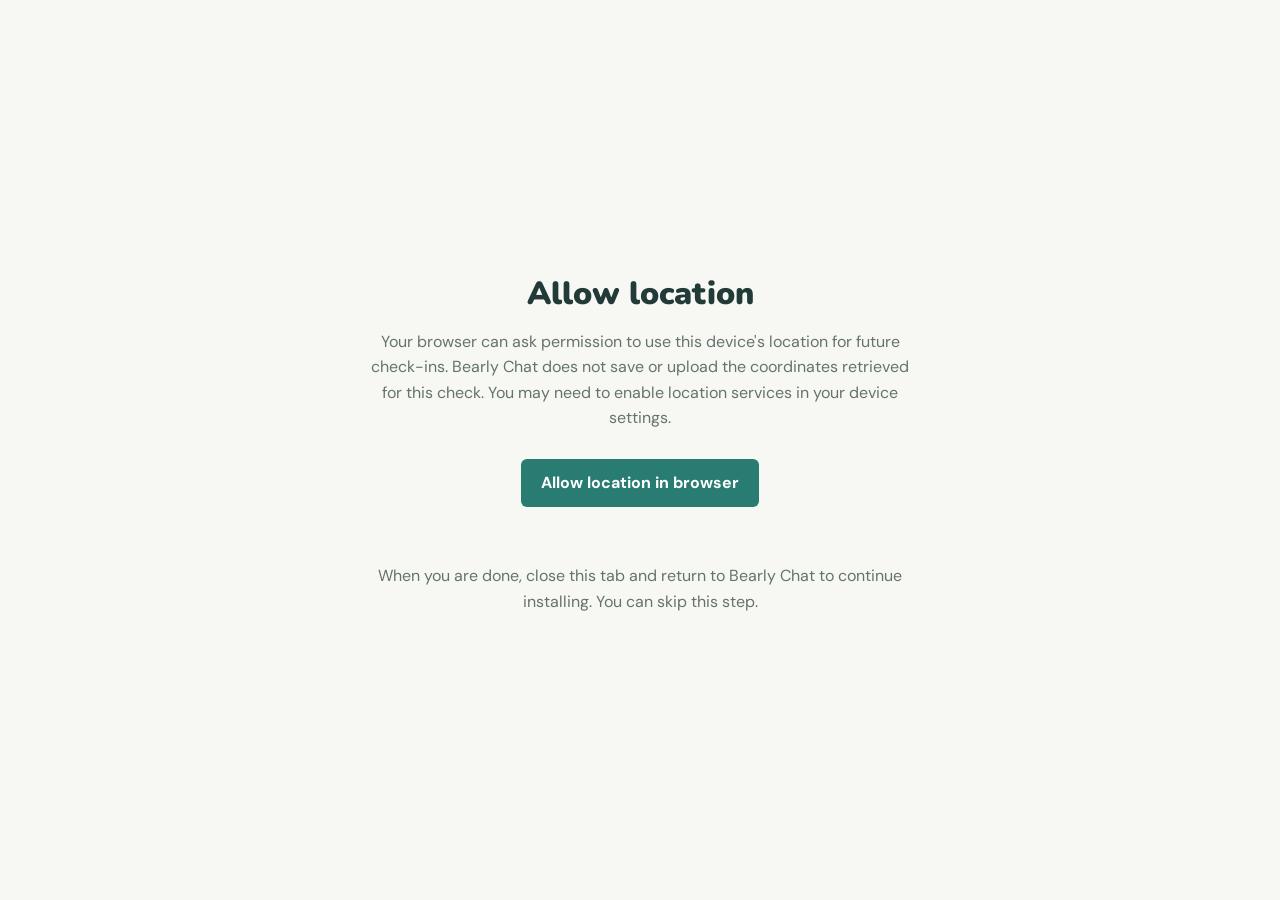
==== location-setup.html @ dda94431 "Add location setup page and enhance offline caching - Introduced a new HTML page for location setup " ====
<!doctype html>
<html lang="en">
<head>
  <meta charset="utf-8">
  <meta name="viewport" content="width=device-width, initial-scale=1, viewport-fit=cover">
  <meta name="theme-color" content="#f6f7f2">
  <title>Allow location - Bearly Chat</title>
  <link rel="stylesheet" href="style.css">
</head>
<body>
  <main class="location-setup">
    <div>
      <h1>Allow location</h1>
      <p>Your browser can ask permission to use this device's location for future check-ins. Bearly Chat does not save or upload the coordinates retrieved for this check. You may need to enable location services in your device settings.</p>
      <button id="allow-location" type="button">Allow location in browser</button>
      <p class="location-setup-status" id="location-status" role="status" aria-live="polite"></p>
      <p>When you are done, close this tab and return to Bearly Chat to continue installing. You can skip this step.</p>
    </div>
  </main>
  <script>
    const allowButton = document.getElementById('allow-location');
    const status = document.getElementById('location-status');

    allowButton.addEventListener('click', () => {
      if (!window.isSecureContext || !navigator.geolocation) {
        status.textContent = 'Location is unavailable. Open Bearly Chat on HTTPS or localhost and enable location on your device.';
        return;
      }

      allowButton.disabled = true;
      status.textContent = 'Waiting for browser permission and device location...';
      navigator.geolocation.getCurrentPosition(() => {
        status.textContent = 'Location permission is available in this browser. Bearly Chat did not save or upload the coordinates. Close this tab and return to Bearly Chat.';
        allowButton.disabled = false;
      }, error => {
        status.textContent = error.code === 1
          ? 'Location permission was denied. You can allow it in your browser or device settings, or close this tab and continue without it.'
          : 'Could not get your location. Permission may still be allowed; check your browser and device settings, or close this tab and continue without it.';
        allowButton.disabled = false;
      }, { enableHighAccuracy: true, timeout: 20000, maximumAge: 0 });
    });
  </script>
</body>
</html>
---- style.css ----
@import url('https://fonts.googleapis.com/css2?family=DM+Sans:wght@400;500;600;700&family=Nunito:wght@600;700;800;900&display=swap');

:root { color-scheme: light; --ink: #223b38; --muted: #64736d; --paper: #f7f8f3; --teal: #287c71; }
* { box-sizing: border-box; }
body { margin: 0; min-height: 100vh; background: var(--paper); color: var(--ink); font-family: 'DM Sans', sans-serif; }
button { font: inherit; }
button:focus-visible { outline: 4px solid #194c9b; outline-offset: 4px; }
.app { min-height: 100vh; display: flex; flex-direction: column; }
.topbar { width: min(1120px, calc(100% - 64px)); margin: 0 auto; height: 82px; display: flex; align-items: center; justify-content: space-between; border-bottom: 1px solid #dfe7df; }
.brand { display: flex; align-items: center; gap: 10px; font-family: Nunito, sans-serif; font-size: 19px; font-weight: 900; }
.brand-mark { width: 34px; height: 34px; display: block; border-radius: 8px; object-fit: cover; }
.header-actions { display: flex; align-items: center; gap: 18px; }
.connection-status { display: inline-flex; align-items: center; gap: 6px; color: #355a50; font-size: 13px; font-weight: 700; white-space: nowrap; }
.connection-status::before { content: ''; width: 9px; height: 9px; border-radius: 50%; background: #808d86; }
.connection-status[data-connection="online"]::before { background: #287c71; }
.connection-status[data-connection="offline"]::before { background: #a45b25; }
.help-button { display: inline-flex; align-items: center; justify-content: center; gap: 8px; min-height: 48px; padding: 0 16px; border: 2px solid #8a5707; border-radius: 6px; background: #f5ca58; color: #493000; font-size: 15px; font-weight: 700; cursor: pointer; }
.help-button:hover { background: #eab94b; }
.help-button span { display: inline-grid; place-items: center; width: 22px; height: 22px; border-radius: 50%; background: #493000; color: #fff; font-weight: 700; }
.install-button { display: inline-flex; align-items: center; justify-content: center; gap: 6px; min-height: 44px; padding: 0 12px; border: 0; border-radius: 6px; background: #287c71; color: #fff; font-size: 13px; font-weight: 700; white-space: nowrap; cursor: pointer; }
.install-button:hover { background: #20685e; }
.install-button svg { width: 18px; height: 18px; }
.step { display: flex; align-items: center; gap: 8px; color: var(--muted); font-size: 13px; font-weight: 700; }
.step-dots { display: flex; gap: 5px; }
.step-dots span { width: 8px; height: 8px; border-radius: 50%; background: #d3ddd6; }
.step-dots span.active { width: 20px; border-radius: 8px; background: var(--teal); }
.update-notice { width: min(1020px, calc(100% - 64px)); margin: 20px auto 0; padding: 16px; border: 1px solid #cfe2d7; border-radius: 8px; background: #e3f0e9; text-align: center; }
.update-notice p { margin: 0 0 10px; line-height: 1.5; }
.update-notice .update-status { margin: 8px 0 0; color: #76472a; }
.update-notice .update-status:empty { display: none; }
main { width: min(1020px, calc(100% - 64px)); flex: 1; margin: 0 auto; padding: 48px 0 42px; }
.heading { text-align: center; }
h1 { margin: 0; font-family: Nunito, sans-serif; font-size: 42px; line-height: 1.15; font-weight: 900; }
.subtitle { margin: 12px 0 0; color: var(--muted); font-size: 16px; }
.privacy-notice { margin: 12px auto 0; max-width: 440px; color: var(--muted); font-size: 14px; line-height: 1.5; }
.sound { display: inline-flex; align-items: center; justify-content: center; gap: 8px; min-height: 42px; margin-top: 21px; padding: 0 15px; background: #e3f0e9; border: 0; border-radius: 6px; color: #276d61; font-weight: 700; cursor: pointer; }
.sound svg { width: 19px; height: 19px; }
.sound:hover { background: #d4e9dc; }
.voice-settings { margin: 18px auto 0; color: var(--muted); font-size: 14px; }
.voice-settings label { font-weight: 700; }
.voice-settings select { min-height: 44px; margin-left: 6px; padding: 0 8px; border: 1px solid #cbd9ce; border-radius: 6px; background: #fff; color: var(--ink); font: inherit; }
.voice-settings select:focus-visible { outline: 4px solid #194c9b; outline-offset: 3px; }
.voice-settings .dialog-secondary { min-height: 44px; margin: 0 0 0 6px; }
.voice-settings p { max-width: 500px; margin: 8px auto 0; line-height: 1.5; }
.color-wheel { position: relative; width: min(620px, 90.5%); aspect-ratio: 1; margin: 35px auto; }
.question-circle { position: absolute; inset: 26%; display: grid; place-items: center; padding: 15px; border: 2px solid #dfeae2; border-radius: 50%; background: #fff; text-align: center; }
.question-circle h1 { font-size: 34px; }
.colors { position: absolute; inset: 0; }
.color-choice { position: absolute; width: 30.46%; padding: 0; border: 0; border-radius: 50%; background: transparent; color: #101b19; cursor: pointer; transform: translate(-50%, -50%); }
.color-choice:nth-child(1) { left: 50%; top: 10%; }
.color-choice:nth-child(2) { left: 78%; top: 22%; }
.color-choice:nth-child(3) { left: 90%; top: 50%; }
.color-choice:nth-child(4) { left: 78%; top: 78%; }
.color-choice:nth-child(5) { left: 50%; top: 90%; }
.color-choice:nth-child(6) { left: 22%; top: 78%; }
.color-choice:nth-child(7) { left: 10%; top: 50%; }
.color-choice:nth-child(8) { left: 22%; top: 22%; }
.color-choice[data-color="red"], .color-confirm-swatch[data-color="red"] { --color: #e85c51; }
.color-choice[data-color="blue"], .color-confirm-swatch[data-color="blue"] { --color: #5d94d3; }
.color-choice[data-color="yellow"], .color-confirm-swatch[data-color="yellow"] { --color: #f5ca58; }
.color-choice[data-color="black"], .color-confirm-swatch[data-color="black"] { --color: #303b3a; }
.color-choice[data-color="black"] { color: #fff; }
.color-choice[data-color="white"], .color-confirm-swatch[data-color="white"] { --color: #fff; }
.color-choice[data-color="orange"], .color-confirm-swatch[data-color="orange"] { --color: #ee9857; }
.color-choice[data-color="green"], .color-confirm-swatch[data-color="green"] { --color: #70b685; }
.color-choice[data-color="purple"], .color-confirm-swatch[data-color="purple"] { --color: #ad83ce; }
.swatch { display: block; width: 100%; aspect-ratio: 1; border: 2px solid #dfe7df; border-radius: 50%; background: var(--color); transition: transform .15s; }
.color-choice[data-color="white"] .swatch { border-bottom: 1px solid #e8ede8; }
.color-choice:hover .swatch { transform: scale(1.03); }
.color-name { position: absolute; inset: 0; display: grid; place-items: center; font-size: 14px; font-weight: 700; }
.color-prompt { margin-top: 18px; text-align: center; }
.notes-panel { max-width: 640px; margin: 0 auto; }
.notes-panel .subtitle { margin-bottom: 28px; }
.notes-panel label { display: block; margin-bottom: 8px; font-weight: 700; }
.notes-panel textarea { display: block; width: 100%; min-height: 180px; padding: 12px; border: 1px solid #cbd9ce; border-radius: 6px; background: #fff; color: var(--ink); font: inherit; line-height: 1.5; resize: vertical; }
.notes-panel textarea:focus-visible { outline: 4px solid #194c9b; outline-offset: 3px; }
.notes-keyboard-hint { margin: 8px 0 0; color: var(--muted); font-size: 14px; }
.notes-actions { display: flex; align-items: center; justify-content: space-between; gap: 12px; margin-top: 8px; }
.notes-continue-actions { display: flex; flex-wrap: wrap; justify-content: flex-end; gap: 8px; }
.notes-continue-actions button { margin: 12px 0 0; }
.feelings { display: grid; grid-template-columns: repeat(5, minmax(0, 1fr)); grid-template-rows: repeat(5, minmax(130px, auto)); gap: 13px; max-width: 760px; margin: 42px auto 0; }
.feeling-choice:nth-child(1) { grid-area: 1 / 3; }
.feeling-choice:nth-child(2) { grid-area: 2 / 2; }
.feeling-choice:nth-child(3) { grid-area: 2 / 4; }
.feeling-choice:nth-child(4) { grid-area: 3 / 1; }
.feeling-choice:nth-child(5) { grid-area: 3 / 5; }
.feeling-choice:nth-child(6) { grid-area: 3 / 3; }
.feeling-choice:nth-child(7) { grid-area: 4 / 2; }
.feeling-choice:nth-child(8) { grid-area: 4 / 4; }
.feeling-choice:nth-child(9) { grid-area: 5 / 3; }
.feeling-choice { min-width: 0; min-height: 130px; padding: 16px 8px; display: flex; flex-direction: column; align-items: center; justify-content: center; gap: 10px; border: 1px solid #e1e9e1; border-radius: 8px; background: #fff; color: var(--ink); cursor: pointer; box-shadow: 0 3px 0 #e9eee7; font-weight: 700; transition: transform .15s, box-shadow .15s; }
.feeling-choice:hover { transform: translateY(-4px); box-shadow: 0 7px 0 #e3eae2; }
.feeling-choice[aria-pressed="true"] { border: 3px solid var(--teal); background: #e3f0e9; }
.feeling-emoji { font-size: 64px; line-height: 1.2; }
.back { display: inline-flex; align-items: center; gap: 6px; margin-top: 27px; padding: 8px 0; border: 0; background: transparent; color: #526e64; font-weight: 700; cursor: pointer; }
.back svg { width: 18px; height: 18px; }
footer { padding: 20px 32px 25px; text-align: center; color: #89978e; font-size: 12px; }
.history-button { margin-bottom: 12px; padding: 10px 14px; border: 0; border-radius: 6px; background: #e3f0e9; color: #276d61; font-weight: 700; cursor: pointer; }
.history-button:hover { background: #d4e9dc; }
[hidden] { display: none !important; }
dialog { width: min(420px, calc(100% - 40px)); padding: 38px 28px; border: 0; border-radius: 8px; text-align: center; color: var(--ink); box-shadow: 0 18px 70px #173a3033; }
dialog::backdrop { background: #1d3831a6; }
.thank-icon { display: inline-grid; place-items: center; width: 66px; height: 66px; margin-bottom: 19px; border-radius: 50%; background: #e1f1e7; color: #2a806d; }
.thank-icon svg { width: 31px; height: 31px; }
dialog h2 { margin: 0; font-family: Nunito, sans-serif; font-size: 32px; }
.feeling-dialog .feeling-emoji { display: block; margin-bottom: 12px; }
.color-confirm-swatch { display: block; width: 100px; height: 100px; margin: 0 auto 12px; border: 2px solid #dfe7df; border-radius: 50%; background: var(--color); }
.install-dialog h2, .detail-dialog h2 { font-size: 25px; }
.install-dialog p, .detail-dialog p { margin: 16px 0 0; color: var(--muted); line-height: 1.6; }
.detail-dialog .dialog-status, .install-dialog .dialog-status { color: #76472a; }
.dialog-secondary { min-height: 48px; margin: 12px 8px 0; padding: 0 16px; border: 1px solid #cfe2d7; border-radius: 6px; background: #fff; color: #276d61; font-weight: 700; cursor: pointer; }
.history-list { max-height: 40vh; margin: 16px 0 0; padding-left: 24px; overflow-y: auto; text-align: left; overflow-wrap: anywhere; }
.history-list li { padding: 8px 0; line-height: 1.5; }
.demo-dialog { width: min(620px, calc(100% - 40px)); max-height: calc(100% - 40px); overflow-y: auto; }
.demo-dialog .demo-progress { color: #276d61; font-weight: 700; }
.demo-step { min-height: 200px; margin-top: 20px; padding: 20px; border: 1px solid #dfe7df; border-radius: 8px; background: #f7f8f3; text-align: left; }
.demo-step h3 { margin: 0; font-family: Nunito, sans-serif; font-size: 21px; }
.demo-step p { margin-top: 12px; }
.demo-example { display: flex; flex-wrap: wrap; gap: 8px; margin-top: 16px; }
.demo-example span { padding: 10px 12px; border: 1px solid #dfe7df; border-radius: 6px; background: #fff; font-weight: 700; }
.demo-colors span:nth-child(1) { background: #f6c2bb; }
.demo-colors span:nth-child(2) { background: #c5dcf4; }
.demo-colors span:nth-child(3) { background: #fae7a9; }
.demo-controls { display: flex; flex-wrap: wrap; justify-content: center; gap: 8px; margin-top: 12px; }
.demo-controls button { margin: 0; }
button:disabled { opacity: .6; cursor: not-allowed; }
.thank-message { min-height: 48px; padding: 8px 20px; border: 1px solid #cfe2d7; border-radius: 6px; background: #e3f0e9; color: #276d61; font: inherit; cursor: pointer; }
.thank-message:hover { background: #d4e9dc; }
.close-thanks { min-height: 48px; margin-top: 24px; padding: 0 24px; border: 0; border-radius: 6px; background: #287c71; color: white; font-weight: 700; cursor: pointer; }
.close-thanks:hover { background: #20685e; }
.closed { min-height: 100vh; display: grid; place-items: center; text-align: center; }
.closed h1 { font-size: 28px; }
.location-setup { width: min(560px, calc(100% - 36px)); min-height: 100vh; margin: 0 auto; display: grid; align-content: center; text-align: center; }
.location-setup h1 { font-size: 32px; }
.location-setup p { color: var(--muted); line-height: 1.6; }
.location-setup button { min-height: 48px; margin: 12px auto 0; padding: 0 20px; border: 0; border-radius: 6px; background: var(--teal); color: #fff; font-weight: 700; cursor: pointer; }
.location-setup button:hover { background: #20685e; }
.location-setup .location-setup-status { min-height: 24px; }
@media (max-width: 760px) {
  .topbar { width: calc(100% - 36px); height: 70px; }
  .update-notice { width: calc(100% - 36px); }
  main { width: calc(100% - 36px); padding-top: 38px; }
  h1 { font-size: 34px; }
  .question-circle h1 { font-size: clamp(16px, 4vw, 25px); }
  .feelings { grid-template-columns: repeat(3, minmax(0, 1fr)); grid-template-rows: repeat(5, minmax(110px, auto)); gap: 10px; margin-top: 30px; }
  .feeling-choice:nth-child(1) { grid-area: 1 / 2; }
  .feeling-choice:nth-child(2) { grid-area: 2 / 1; }
  .feeling-choice:nth-child(3) { grid-area: 2 / 3; }
  .feeling-choice:nth-child(4) { grid-area: 3 / 1; }
  .feeling-choice:nth-child(5) { grid-area: 3 / 3; }
  .feeling-choice:nth-child(6) { grid-area: 3 / 2; }
  .feeling-choice:nth-child(7) { grid-area: 4 / 1; }
  .feeling-choice:nth-child(8) { grid-area: 4 / 3; }
  .feeling-choice:nth-child(9) { grid-area: 5 / 2; }
  .feeling-choice { min-height: 110px; padding: 8px 4px; gap: 6px; }
  .feeling-emoji { font-size: 48px; }
}
@media (max-width: 600px) {
  .topbar { height: auto; flex-wrap: wrap; gap: 12px; padding: 12px 0; }
  .header-actions { width: 100%; flex-wrap: wrap; gap: 8px; }
  .header-actions .step { margin-left: auto; }
}
@media (max-width: 380px) {
  .header-actions { gap: 8px; }
  .brand { font-size: 16px; }
  .step-dots { display: none; }
  h1 { font-size: 29px; }
  .color-name { font-size: 12px; }
  .feeling-choice { min-height: 120px; }
}
@media (prefers-reduced-motion: reduce) { * { transition: none !important; } }
@media print {
  body.demo-open > :not(#demo-dialog) { display: none !important; }
  body.demo-open { background: #fff; color: #000; }
  .demo-dialog[open] { position: static; display: block; width: auto; max-width: none; max-height: none; margin: 0; padding: 0; overflow: visible; box-shadow: none; text-align: left; }
  .demo-dialog::backdrop, .demo-progress, .demo-controls, #demo-print-status { display: none !important; }
  .demo-step[hidden] { display: block !important; }
  .demo-step { min-height: 0; break-inside: avoid; margin-top: 14px; padding: 12px; background: #fff; }
  .demo-step p, .demo-intro { color: #000 !important; }
}
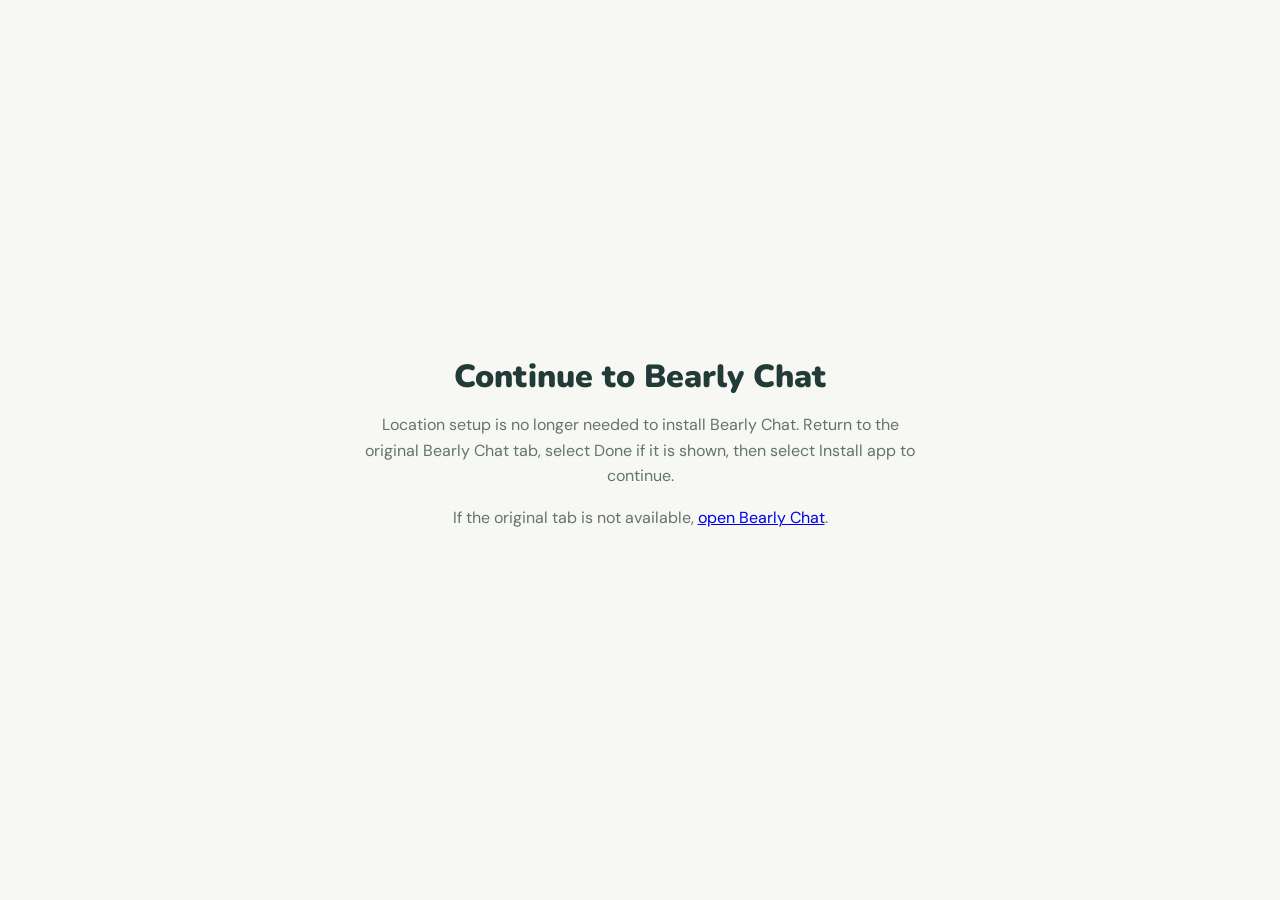
==== commit d9ff5728: "Refactor installation process by removing location setup steps and updating related documentation; i" ====
--- a/location-setup.html
+++ b/location-setup.html
@@ -4,41 +4,16 @@
   <meta charset="utf-8">
   <meta name="viewport" content="width=device-width, initial-scale=1, viewport-fit=cover">
   <meta name="theme-color" content="#f6f7f2">
-  <title>Allow location - Bearly Chat</title>
+  <title>Continue to Bearly Chat</title>
   <link rel="stylesheet" href="style.css">
 </head>
 <body>
   <main class="location-setup">
     <div>
-      <h1>Allow location</h1>
-      <p>Your browser can ask permission to use this device's location for future check-ins. Bearly Chat does not save or upload the coordinates retrieved for this check. You may need to enable location services in your device settings.</p>
-      <button id="allow-location" type="button">Allow location in browser</button>
-      <p class="location-setup-status" id="location-status" role="status" aria-live="polite"></p>
-      <p>When you are done, close this tab and return to Bearly Chat to continue installing. You can skip this step.</p>
+      <h1>Continue to Bearly Chat</h1>
+      <p>Location setup is no longer needed to install Bearly Chat. Return to the original Bearly Chat tab, select Done if it is shown, then select Install app to continue.</p>
+      <p>If the original tab is not available, <a href="./">open Bearly Chat</a>.</p>
     </div>
   </main>
-  <script>
-    const allowButton = document.getElementById('allow-location');
-    const status = document.getElementById('location-status');
-
-    allowButton.addEventListener('click', () => {
-      if (!window.isSecureContext || !navigator.geolocation) {
-        status.textContent = 'Location is unavailable. Open Bearly Chat on HTTPS or localhost and enable location on your device.';
-        return;
-      }
-
-      allowButton.disabled = true;
-      status.textContent = 'Waiting for browser permission and device location...';
-      navigator.geolocation.getCurrentPosition(() => {
-        status.textContent = 'Location permission is available in this browser. Bearly Chat did not save or upload the coordinates. Close this tab and return to Bearly Chat.';
-        allowButton.disabled = false;
-      }, error => {
-        status.textContent = error.code === 1
-          ? 'Location permission was denied. You can allow it in your browser or device settings, or close this tab and continue without it.'
-          : 'Could not get your location. Permission may still be allowed; check your browser and device settings, or close this tab and continue without it.';
-        allowButton.disabled = false;
-      }, { enableHighAccuracy: true, timeout: 20000, maximumAge: 0 });
-    });
-  </script>
 </body>
 </html>
--- a/style.css
+++ b/style.css
@@ -133,9 +133,6 @@
 .location-setup { width: min(560px, calc(100% - 36px)); min-height: 100vh; margin: 0 auto; display: grid; align-content: center; text-align: center; }
 .location-setup h1 { font-size: 32px; }
 .location-setup p { color: var(--muted); line-height: 1.6; }
-.location-setup button { min-height: 48px; margin: 12px auto 0; padding: 0 20px; border: 0; border-radius: 6px; background: var(--teal); color: #fff; font-weight: 700; cursor: pointer; }
-.location-setup button:hover { background: #20685e; }
-.location-setup .location-setup-status { min-height: 24px; }
 @media (max-width: 760px) {
   .topbar { width: calc(100% - 36px); height: 70px; }
   .update-notice { width: calc(100% - 36px); }
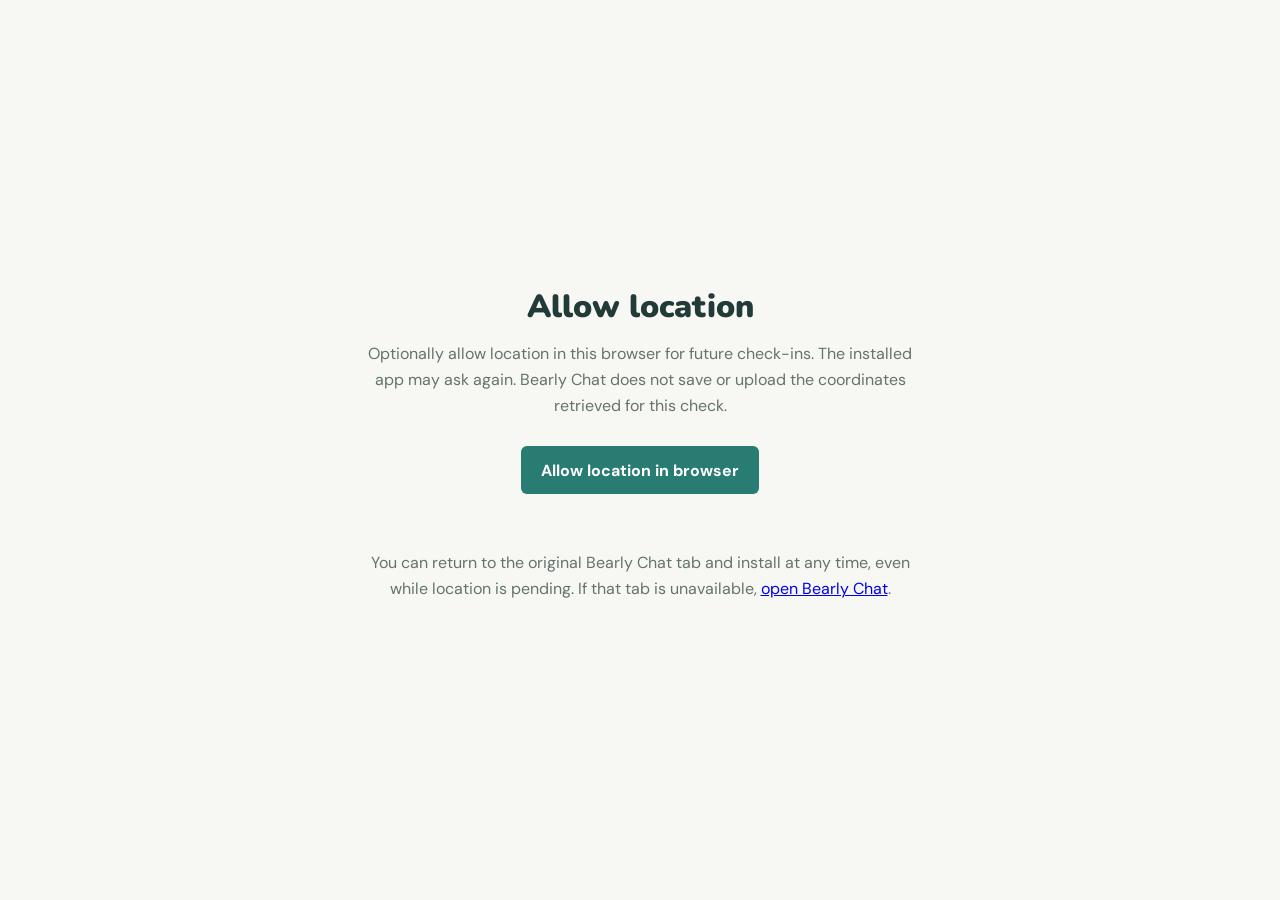
==== commit 833f4cc6: "Enhance location setup process by allowing optional location permission; update installation dialogs" ====
--- a/location-setup.html
+++ b/location-setup.html
@@ -4,16 +4,41 @@
   <meta charset="utf-8">
   <meta name="viewport" content="width=device-width, initial-scale=1, viewport-fit=cover">
   <meta name="theme-color" content="#f6f7f2">
-  <title>Continue to Bearly Chat</title>
+  <title>Allow location - Bearly Chat</title>
   <link rel="stylesheet" href="style.css">
 </head>
 <body>
   <main class="location-setup">
     <div>
-      <h1>Continue to Bearly Chat</h1>
-      <p>Location setup is no longer needed to install Bearly Chat. Return to the original Bearly Chat tab, select Done if it is shown, then select Install app to continue.</p>
-      <p>If the original tab is not available, <a href="./">open Bearly Chat</a>.</p>
+      <h1>Allow location</h1>
+      <p>Optionally allow location in this browser for future check-ins. The installed app may ask again. Bearly Chat does not save or upload the coordinates retrieved for this check.</p>
+      <button id="allow-location" type="button">Allow location in browser</button>
+      <p class="location-setup-status" id="location-status" role="status" aria-live="polite"></p>
+      <p>You can return to the original Bearly Chat tab and install at any time, even while location is pending. If that tab is unavailable, <a href="./">open Bearly Chat</a>.</p>
     </div>
   </main>
+  <script>
+    const allowButton = document.getElementById('allow-location');
+    const status = document.getElementById('location-status');
+
+    allowButton.addEventListener('click', () => {
+      if (!window.isSecureContext || !navigator.geolocation) {
+        status.textContent = 'Location is unavailable. Open Bearly Chat on HTTPS or localhost and enable location on your device. You can still install.';
+        return;
+      }
+
+      allowButton.disabled = true;
+      status.textContent = 'Waiting for browser permission and device location. You can return to Bearly Chat to install.';
+      navigator.geolocation.getCurrentPosition(() => {
+        status.textContent = 'Location permission is available in this browser. Bearly Chat did not save or upload the coordinates.';
+        allowButton.disabled = false;
+      }, error => {
+        status.textContent = error.code === 1
+          ? 'Location permission was denied. Check your browser or device settings, or continue installing without it.'
+          : 'Could not get your location. Check your browser or device settings, or continue installing without it.';
+        allowButton.disabled = false;
+      }, { enableHighAccuracy: true, timeout: 20000, maximumAge: 0 });
+    });
+  </script>
 </body>
 </html>
--- a/style.css
+++ b/style.css
@@ -133,6 +133,9 @@
 .location-setup { width: min(560px, calc(100% - 36px)); min-height: 100vh; margin: 0 auto; display: grid; align-content: center; text-align: center; }
 .location-setup h1 { font-size: 32px; }
 .location-setup p { color: var(--muted); line-height: 1.6; }
+.location-setup button { min-height: 48px; margin: 12px auto 0; padding: 0 20px; border: 0; border-radius: 6px; background: var(--teal); color: #fff; font-weight: 700; cursor: pointer; }
+.location-setup button:hover { background: #20685e; }
+.location-setup .location-setup-status { min-height: 24px; }
 @media (max-width: 760px) {
   .topbar { width: calc(100% - 36px); height: 70px; }
   .update-notice { width: calc(100% - 36px); }
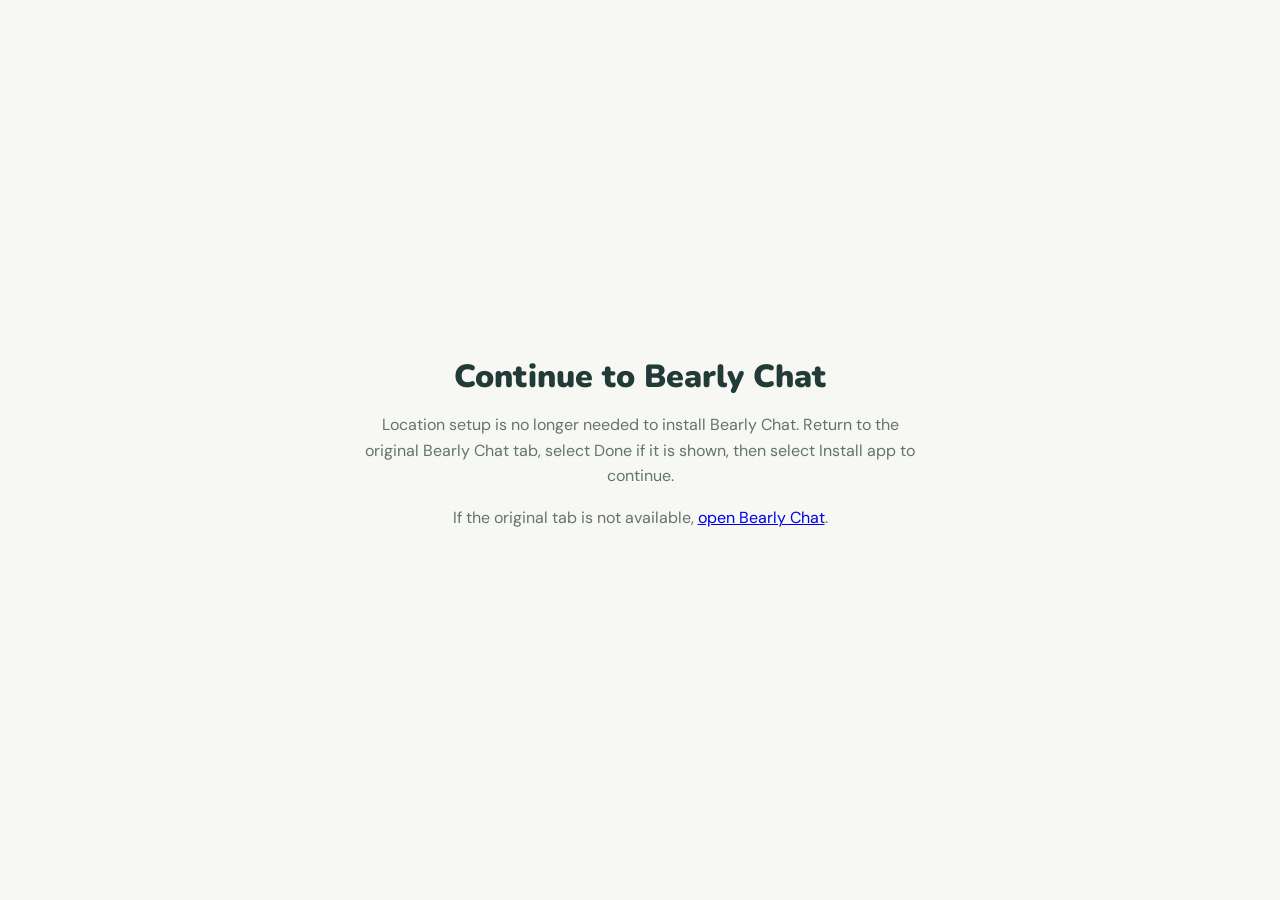
==== commit ec518073: "Refactor location setup process by removing unnecessary prompts and updating related documentation; " ====
--- a/location-setup.html
+++ b/location-setup.html
@@ -4,41 +4,16 @@
   <meta charset="utf-8">
   <meta name="viewport" content="width=device-width, initial-scale=1, viewport-fit=cover">
   <meta name="theme-color" content="#f6f7f2">
-  <title>Allow location - Bearly Chat</title>
+  <title>Continue to Bearly Chat</title>
   <link rel="stylesheet" href="style.css">
 </head>
 <body>
   <main class="location-setup">
     <div>
-      <h1>Allow location</h1>
-      <p>Optionally allow location in this browser for future check-ins. The installed app may ask again. Bearly Chat does not save or upload the coordinates retrieved for this check.</p>
-      <button id="allow-location" type="button">Allow location in browser</button>
-      <p class="location-setup-status" id="location-status" role="status" aria-live="polite"></p>
-      <p>You can return to the original Bearly Chat tab and install at any time, even while location is pending. If that tab is unavailable, <a href="./">open Bearly Chat</a>.</p>
+      <h1>Continue to Bearly Chat</h1>
+      <p>Location setup is no longer needed to install Bearly Chat. Return to the original Bearly Chat tab, select Done if it is shown, then select Install app to continue.</p>
+      <p>If the original tab is not available, <a href="./">open Bearly Chat</a>.</p>
     </div>
   </main>
-  <script>
-    const allowButton = document.getElementById('allow-location');
-    const status = document.getElementById('location-status');
-
-    allowButton.addEventListener('click', () => {
-      if (!window.isSecureContext || !navigator.geolocation) {
-        status.textContent = 'Location is unavailable. Open Bearly Chat on HTTPS or localhost and enable location on your device. You can still install.';
-        return;
-      }
-
-      allowButton.disabled = true;
-      status.textContent = 'Waiting for browser permission and device location. You can return to Bearly Chat to install.';
-      navigator.geolocation.getCurrentPosition(() => {
-        status.textContent = 'Location permission is available in this browser. Bearly Chat did not save or upload the coordinates.';
-        allowButton.disabled = false;
-      }, error => {
-        status.textContent = error.code === 1
-          ? 'Location permission was denied. Check your browser or device settings, or continue installing without it.'
-          : 'Could not get your location. Check your browser or device settings, or continue installing without it.';
-        allowButton.disabled = false;
-      }, { enableHighAccuracy: true, timeout: 20000, maximumAge: 0 });
-    });
-  </script>
 </body>
 </html>
--- a/style.css
+++ b/style.css
@@ -133,9 +133,6 @@
 .location-setup { width: min(560px, calc(100% - 36px)); min-height: 100vh; margin: 0 auto; display: grid; align-content: center; text-align: center; }
 .location-setup h1 { font-size: 32px; }
 .location-setup p { color: var(--muted); line-height: 1.6; }
-.location-setup button { min-height: 48px; margin: 12px auto 0; padding: 0 20px; border: 0; border-radius: 6px; background: var(--teal); color: #fff; font-weight: 700; cursor: pointer; }
-.location-setup button:hover { background: #20685e; }
-.location-setup .location-setup-status { min-height: 24px; }
 @media (max-width: 760px) {
   .topbar { width: calc(100% - 36px); height: 70px; }
   .update-notice { width: calc(100% - 36px); }
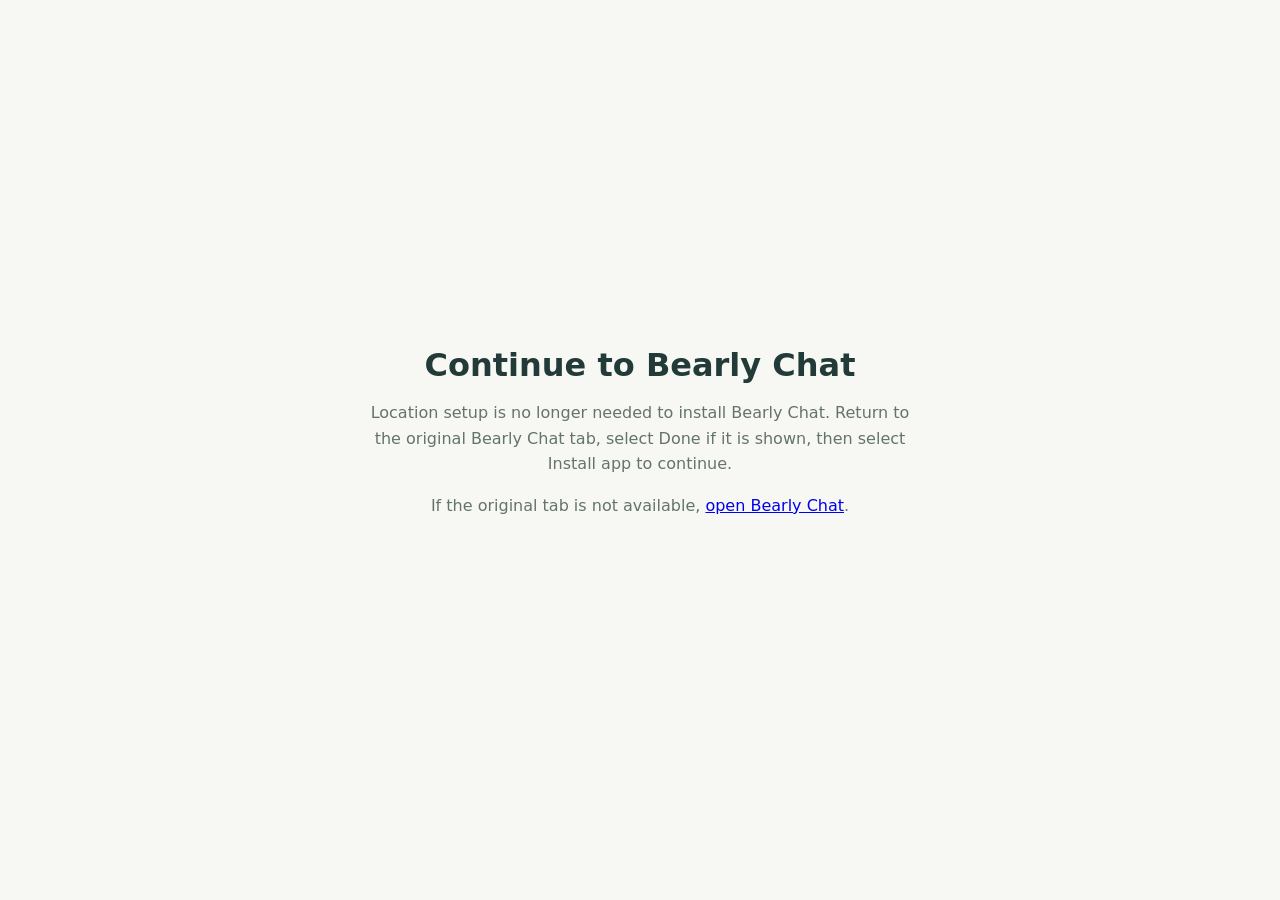
==== commit 50679114: "Add security notes, privacy policy, and terms of use for Bearly Chat - Created SECURITY.md to outlin" ====
--- a/location-setup.html
+++ b/location-setup.html
@@ -2,6 +2,8 @@
 <html lang="en">
 <head>
   <meta charset="utf-8">
+  <meta http-equiv="Content-Security-Policy" content="default-src 'self'; script-src 'none'; style-src 'self'; img-src 'self' data:; font-src 'self'; connect-src 'self'; object-src 'none'; base-uri 'none'; form-action 'none'">
+  <meta name="referrer" content="no-referrer">
   <meta name="viewport" content="width=device-width, initial-scale=1, viewport-fit=cover">
   <meta name="theme-color" content="#f6f7f2">
   <title>Continue to Bearly Chat</title>
--- a/style.css
+++ b/style.css
@@ -1,13 +1,11 @@
-@import url('https://fonts.googleapis.com/css2?family=DM+Sans:wght@400;500;600;700&family=Nunito:wght@600;700;800;900&display=swap');
-
 :root { color-scheme: light; --ink: #223b38; --muted: #64736d; --paper: #f7f8f3; --teal: #287c71; }
 * { box-sizing: border-box; }
-body { margin: 0; min-height: 100vh; background: var(--paper); color: var(--ink); font-family: 'DM Sans', sans-serif; }
+body { margin: 0; min-height: 100vh; background: var(--paper); color: var(--ink); font-family: 'DM Sans', system-ui, -apple-system, 'Segoe UI', Roboto, 'Helvetica Neue', Arial, sans-serif; }
 button { font: inherit; }
 button:focus-visible { outline: 4px solid #194c9b; outline-offset: 4px; }
 .app { min-height: 100vh; display: flex; flex-direction: column; }
 .topbar { width: min(1120px, calc(100% - 64px)); margin: 0 auto; height: 82px; display: flex; align-items: center; justify-content: space-between; border-bottom: 1px solid #dfe7df; }
-.brand { display: flex; align-items: center; gap: 10px; font-family: Nunito, sans-serif; font-size: 19px; font-weight: 900; }
+.brand { display: flex; align-items: center; gap: 10px; font-family: Nunito, ui-rounded, 'Arial Rounded MT Bold', system-ui, -apple-system, 'Segoe UI', Roboto, Arial, sans-serif; font-size: 19px; font-weight: 900; }
 .brand-mark { width: 34px; height: 34px; display: block; border-radius: 8px; object-fit: cover; }
 .header-actions { display: flex; align-items: center; gap: 18px; }
 .connection-status { display: inline-flex; align-items: center; gap: 6px; color: #355a50; font-size: 13px; font-weight: 700; white-space: nowrap; }
@@ -28,18 +26,15 @@
 .update-notice p { margin: 0 0 10px; line-height: 1.5; }
 .update-notice .update-status { margin: 8px 0 0; color: #76472a; }
 .update-notice .update-status:empty { display: none; }
-main { width: min(1020px, calc(100% - 64px)); flex: 1; margin: 0 auto; padding: 48px 0 42px; }
+main { width: min(1020px, calc(100% - 64px)); flex: 1; margin: 0 auto; padding: 24px 0 42px; }
 .heading { text-align: center; }
-h1 { margin: 0; font-family: Nunito, sans-serif; font-size: 42px; line-height: 1.15; font-weight: 900; }
+h1 { margin: 0; font-family: Nunito, ui-rounded, 'Arial Rounded MT Bold', system-ui, -apple-system, 'Segoe UI', Roboto, Arial, sans-serif; font-size: 42px; line-height: 1.15; font-weight: 900; }
 .subtitle { margin: 12px 0 0; color: var(--muted); font-size: 16px; }
 .privacy-notice { margin: 12px auto 0; max-width: 440px; color: var(--muted); font-size: 14px; line-height: 1.5; }
 .sound { display: inline-flex; align-items: center; justify-content: center; gap: 8px; min-height: 42px; margin-top: 21px; padding: 0 15px; background: #e3f0e9; border: 0; border-radius: 6px; color: #276d61; font-weight: 700; cursor: pointer; }
 .sound svg { width: 19px; height: 19px; }
 .sound:hover { background: #d4e9dc; }
 .voice-settings { margin: 18px auto 0; color: var(--muted); font-size: 14px; }
-.voice-settings label { font-weight: 700; }
-.voice-settings select { min-height: 44px; margin-left: 6px; padding: 0 8px; border: 1px solid #cbd9ce; border-radius: 6px; background: #fff; color: var(--ink); font: inherit; }
-.voice-settings select:focus-visible { outline: 4px solid #194c9b; outline-offset: 3px; }
 .voice-settings .dialog-secondary { min-height: 44px; margin: 0 0 0 6px; }
 .voice-settings p { max-width: 500px; margin: 8px auto 0; line-height: 1.5; }
 .color-wheel { position: relative; width: min(620px, 90.5%); aspect-ratio: 1; margin: 35px auto; }
@@ -78,20 +73,15 @@
 .notes-actions { display: flex; align-items: center; justify-content: space-between; gap: 12px; margin-top: 8px; }
 .notes-continue-actions { display: flex; flex-wrap: wrap; justify-content: flex-end; gap: 8px; }
 .notes-continue-actions button { margin: 12px 0 0; }
-.feelings { display: grid; grid-template-columns: repeat(5, minmax(0, 1fr)); grid-template-rows: repeat(5, minmax(130px, auto)); gap: 13px; max-width: 760px; margin: 42px auto 0; }
-.feeling-choice:nth-child(1) { grid-area: 1 / 3; }
-.feeling-choice:nth-child(2) { grid-area: 2 / 2; }
-.feeling-choice:nth-child(3) { grid-area: 2 / 4; }
-.feeling-choice:nth-child(4) { grid-area: 3 / 1; }
-.feeling-choice:nth-child(5) { grid-area: 3 / 5; }
-.feeling-choice:nth-child(6) { grid-area: 3 / 3; }
-.feeling-choice:nth-child(7) { grid-area: 4 / 2; }
-.feeling-choice:nth-child(8) { grid-area: 4 / 4; }
-.feeling-choice:nth-child(9) { grid-area: 5 / 3; }
-.feeling-choice { min-width: 0; min-height: 130px; padding: 16px 8px; display: flex; flex-direction: column; align-items: center; justify-content: center; gap: 10px; border: 1px solid #e1e9e1; border-radius: 8px; background: #fff; color: var(--ink); cursor: pointer; box-shadow: 0 3px 0 #e9eee7; font-weight: 700; transition: transform .15s, box-shadow .15s; }
-.feeling-choice:hover { transform: translateY(-4px); box-shadow: 0 7px 0 #e3eae2; }
+.feelings { position: relative; isolation: isolate; display: flex; flex-wrap: wrap; justify-content: center; gap: 13px; max-width: 760px; margin: 62px auto 28px; padding: 48px 32px 38px; border-radius: 23% 23% 28% 28% / 13% 13% 18% 18%; background: #f3dfc5; box-shadow: inset 0 0 0 2px #e5c7a6; }
+.feelings::before, .feelings::after { content: ''; position: absolute; z-index: -1; top: -34px; width: clamp(68px, 16%, 112px); aspect-ratio: 1; border: 11px solid #e8c9a6; border-radius: 50%; background: #f7e6d7; }
+.feelings::before { left: 8%; }
+.feelings::after { right: 8%; }
+.feeling-choice { flex: 0 0 calc((100% - 39px) / 4); min-width: 0; min-height: 130px; padding: 16px 8px; display: flex; flex-direction: column; align-items: center; justify-content: center; gap: 10px; border: 1px solid #e8d8c6; border-radius: 24px; background: #fffdf9; color: var(--ink); cursor: pointer; box-shadow: 0 3px 0 #ddc2a5; font-weight: 700; transition: transform .15s, box-shadow .15s; container-type: inline-size; }
+.feeling-choice:hover { transform: translateY(-4px); box-shadow: 0 7px 0 #ddc2a5; }
 .feeling-choice[aria-pressed="true"] { border: 3px solid var(--teal); background: #e3f0e9; }
 .feeling-emoji { font-size: 64px; line-height: 1.2; }
+.feeling-label { width: 100%; font-size: clamp(.625rem, 10cqi, 1rem); line-height: 1.2; text-align: center; text-wrap: balance; overflow-wrap: anywhere; }
 .back { display: inline-flex; align-items: center; gap: 6px; margin-top: 27px; padding: 8px 0; border: 0; background: transparent; color: #526e64; font-weight: 700; cursor: pointer; }
 .back svg { width: 18px; height: 18px; }
 footer { padding: 20px 32px 25px; text-align: center; color: #89978e; font-size: 12px; }
@@ -102,7 +92,7 @@
 dialog::backdrop { background: #1d3831a6; }
 .thank-icon { display: inline-grid; place-items: center; width: 66px; height: 66px; margin-bottom: 19px; border-radius: 50%; background: #e1f1e7; color: #2a806d; }
 .thank-icon svg { width: 31px; height: 31px; }
-dialog h2 { margin: 0; font-family: Nunito, sans-serif; font-size: 32px; }
+dialog h2 { margin: 0; font-family: Nunito, ui-rounded, 'Arial Rounded MT Bold', system-ui, -apple-system, 'Segoe UI', Roboto, Arial, sans-serif; font-size: 32px; }
 .feeling-dialog .feeling-emoji { display: block; margin-bottom: 12px; }
 .color-confirm-swatch { display: block; width: 100px; height: 100px; margin: 0 auto 12px; border: 2px solid #dfe7df; border-radius: 50%; background: var(--color); }
 .install-dialog h2, .detail-dialog h2 { font-size: 25px; }
@@ -114,7 +104,7 @@
 .demo-dialog { width: min(620px, calc(100% - 40px)); max-height: calc(100% - 40px); overflow-y: auto; }
 .demo-dialog .demo-progress { color: #276d61; font-weight: 700; }
 .demo-step { min-height: 200px; margin-top: 20px; padding: 20px; border: 1px solid #dfe7df; border-radius: 8px; background: #f7f8f3; text-align: left; }
-.demo-step h3 { margin: 0; font-family: Nunito, sans-serif; font-size: 21px; }
+.demo-step h3 { margin: 0; font-family: Nunito, ui-rounded, 'Arial Rounded MT Bold', system-ui, -apple-system, 'Segoe UI', Roboto, Arial, sans-serif; font-size: 21px; }
 .demo-step p { margin-top: 12px; }
 .demo-example { display: flex; flex-wrap: wrap; gap: 8px; margin-top: 16px; }
 .demo-example span { padding: 10px 12px; border: 1px solid #dfe7df; border-radius: 6px; background: #fff; font-weight: 700; }
@@ -124,6 +114,7 @@
 .demo-controls { display: flex; flex-wrap: wrap; justify-content: center; gap: 8px; margin-top: 12px; }
 .demo-controls button { margin: 0; }
 button:disabled { opacity: .6; cursor: not-allowed; }
+button.save-option-disabled:disabled { opacity: .35; }
 .thank-message { min-height: 48px; padding: 8px 20px; border: 1px solid #cfe2d7; border-radius: 6px; background: #e3f0e9; color: #276d61; font: inherit; cursor: pointer; }
 .thank-message:hover { background: #d4e9dc; }
 .close-thanks { min-height: 48px; margin-top: 24px; padding: 0 24px; border: 0; border-radius: 6px; background: #287c71; color: white; font-weight: 700; cursor: pointer; }
@@ -133,24 +124,19 @@
 .location-setup { width: min(560px, calc(100% - 36px)); min-height: 100vh; margin: 0 auto; display: grid; align-content: center; text-align: center; }
 .location-setup h1 { font-size: 32px; }
 .location-setup p { color: var(--muted); line-height: 1.6; }
+.privacy-policy { width: min(760px, calc(100% - 36px)); margin: 0 auto; padding: 40px 0; line-height: 1.6; }
+.privacy-policy h2 { margin-top: 30px; }
 @media (max-width: 760px) {
   .topbar { width: calc(100% - 36px); height: 70px; }
   .update-notice { width: calc(100% - 36px); }
   main { width: calc(100% - 36px); padding-top: 38px; }
   h1 { font-size: 34px; }
-  .question-circle h1 { font-size: clamp(16px, 4vw, 25px); }
-  .feelings { grid-template-columns: repeat(3, minmax(0, 1fr)); grid-template-rows: repeat(5, minmax(110px, auto)); gap: 10px; margin-top: 30px; }
-  .feeling-choice:nth-child(1) { grid-area: 1 / 2; }
-  .feeling-choice:nth-child(2) { grid-area: 2 / 1; }
-  .feeling-choice:nth-child(3) { grid-area: 2 / 3; }
-  .feeling-choice:nth-child(4) { grid-area: 3 / 1; }
-  .feeling-choice:nth-child(5) { grid-area: 3 / 3; }
-  .feeling-choice:nth-child(6) { grid-area: 3 / 2; }
-  .feeling-choice:nth-child(7) { grid-area: 4 / 1; }
-  .feeling-choice:nth-child(8) { grid-area: 4 / 3; }
-  .feeling-choice:nth-child(9) { grid-area: 5 / 2; }
-  .feeling-choice { min-height: 110px; padding: 8px 4px; gap: 6px; }
+  .question-circle h1 { font-size: clamp(12px, 4vw, 25px); }
+  .feelings { gap: 10px; margin-top: 48px; padding: 38px 12px 30px; border-radius: 23% 23% 28% 28% / 8% 8% 12% 12%; }
+  .feelings::before, .feelings::after { top: -28px; border-width: 8px; }
+  .feeling-choice { flex-basis: calc((100% - 20px) / 3); min-height: 110px; padding: 8px 4px; gap: 6px; border-radius: 18px; }
   .feeling-emoji { font-size: 48px; }
+  .feeling-label { font-size: clamp(.5625rem, 10cqi, .875rem); }
 }
 @media (max-width: 600px) {
   .topbar { height: auto; flex-wrap: wrap; gap: 12px; padding: 12px 0; }
@@ -168,10 +154,28 @@
 @media (prefers-reduced-motion: reduce) { * { transition: none !important; } }
 @media print {
   body.demo-open > :not(#demo-dialog) { display: none !important; }
-  body.demo-open { background: #fff; color: #000; }
+  body.settings-demo-open > :not(#settings-demo-dialog) { display: none !important; }
+  body.demo-open, body.settings-demo-open { background: #fff; color: #000; }
   .demo-dialog[open] { position: static; display: block; width: auto; max-width: none; max-height: none; margin: 0; padding: 0; overflow: visible; box-shadow: none; text-align: left; }
-  .demo-dialog::backdrop, .demo-progress, .demo-controls, #demo-print-status { display: none !important; }
+  .demo-dialog::backdrop, .demo-progress, .demo-controls, #demo-print-status, #settings-demo-print-status { display: none !important; }
   .demo-step[hidden] { display: block !important; }
   .demo-step { min-height: 0; break-inside: avoid; margin-top: 14px; padding: 12px; background: #fff; }
   .demo-step p, .demo-intro { color: #000 !important; }
 }
+
+.settings-panel { max-width: 560px; margin: 0 auto; }
+.settings-panel fieldset { margin: 22px 0 0; padding: 14px 18px 18px; border: 1px solid #cfe2d7; border-radius: 8px; background: #fff; }
+.settings-panel legend { padding: 0 8px; font-weight: 800; }
+.settings-panel input[type="range"] { width: 100%; min-height: 44px; }
+.settings-panel select { width: 100%; min-height: 44px; margin: 4px 0 8px; padding: 8px 10px; border: 1px solid #cbd9ce; border-radius: 6px; background: #fff; color: var(--ink); font: inherit; }
+.settings-panel select:focus-visible { outline: 4px solid #194c9b; outline-offset: 3px; }
+.detail-dialog input[type="text"] { width: 100%; min-height: 44px; margin-top: 8px; padding: 8px; border: 1px solid #cbd9ce; border-radius: 6px; font: inherit; }
+.detail-dialog label { display: block; margin-top: 16px; }
+.setting-row { display: flex; align-items: center; gap: 10px; min-height: 44px; font-weight: 600; }
+.setting-row input[type="checkbox"] { width: 24px; height: 24px; }
+.settings-panel .close-thanks { margin-top: 24px; }
+html.large-text { font-size: 125%; }
+html.large-text h1 { font-size: 48px; }
+html.high-contrast { --ink: #000; --muted: #1a1a1a; --paper: #fff; --teal: #0b4d44; }
+html.high-contrast button, html.high-contrast .settings-panel fieldset { border: 2px solid #000; }
+html.reduce-motion *, html.reduce-motion *::before, html.reduce-motion *::after { transition: none !important; animation: none !important; scroll-behavior: auto !important; }
